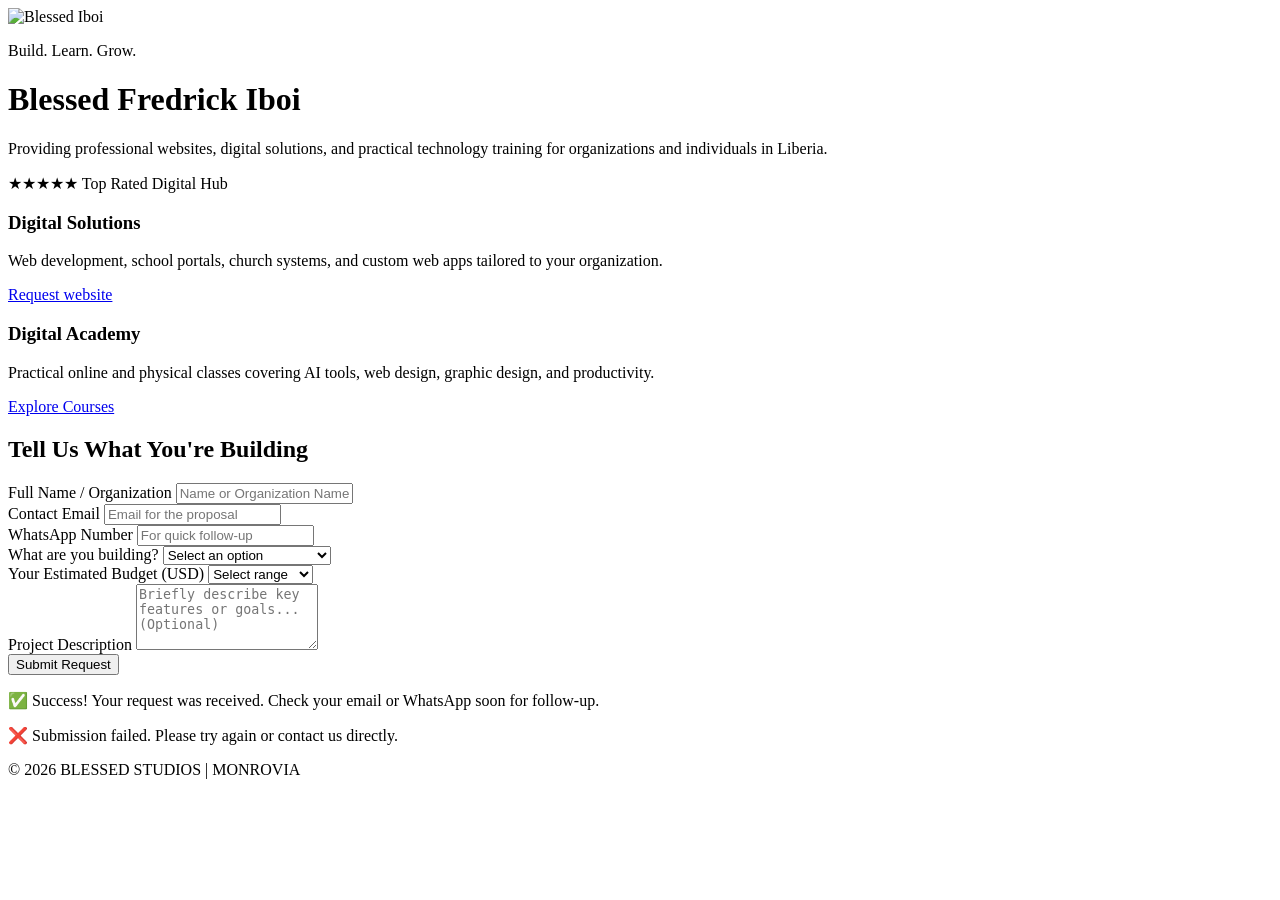
==== index.html @ 2c7cac7b "Create main landing page for Redeemed Tech Hub This HTML file serves as the main landing page for Re" ====
<!DOCTYPE html>
<html lang="en">
<head>
    <meta charset="UTF-8">
    <meta name="viewport" content="width=device-width, initial-scale=1.0">
    <title>Redeemed Tech Hub| Digital Solutions & Academy</title>
    
    <!-- Link to the CSS styling file -->
    <link rel="stylesheet" href="styles.css">
    
    <!-- Include the Supabase JavaScript Library from CDN -->
    <script src="https://cdn.jsdelivr.net/npm/@supabase/supabase-js@2"></script>
</head>
<body>

    <!-- Main Landing Container -->
    <div class="container mobile-container">
        
        <!-- Header/Avatar Section -->
        <header class="hero-section text-center">
            <div class="avatar-ring">
                <!-- Replace with your actual photo URL later -->
                <img src="https://i.ibb.co/3s6ZfXv/output.jpg" alt="Blessed Iboi" class="avatar-img">
            </div>
            <p class="branding-subtitle">Build. Learn. Grow.</p>
            <h1 class="main-title">Blessed Fredrick Iboi</h1>
            <p class="tagline">Providing professional websites, digital solutions, and practical technology training for organizations and individuals in Liberia.</p>
            
            <!-- Trust Rating Box -->
            <div class="rating-box">
                <span class="stars">★★★★★</span>
                <span class="rating-text">Top Rated Digital Hub</span>
            </div>
        </header>

        <!-- Main Services Grid -->
        <section class="services-grid">
            <div class="glass-card service-card">
                <h3>Digital Solutions</h3>
                <p>Web development, school portals, church systems, and custom web apps tailored to your organization.</p>
                <a href="#quote" class="btn btn-gold">Request website</a>
            </div>
            <div class="glass-card service-card">
                <h3>Digital Academy</h3>
                <p>Practical online and physical classes covering AI tools, web design, graphic design, and productivity.</p>
                <a href="#academy" class="btn btn-outline">Explore Courses</a>
            </div>
        </section>

        <!-- Quotation Form Section (The MVP Core) -->
        <section id="quote" class="glass-card quote-section">
            <h2 class="section-title text-center">Tell Us What You're Building</h2>
            
            <form id="projectRequestForm" class="request-form">
                
                <div class="input-group">
                    <label for="client_name">Full Name / Organization</label>
                    <input type="text" id="client_name" name="client_name" placeholder="Name or Organization Name" required>
                </div>
                
                <div class="input-group">
                    <label for="email">Contact Email</label>
                    <input type="email" id="email" name="email" placeholder="Email for the proposal" required>
                </div>
                
                <div class="input-group">
                    <label for="phone">WhatsApp Number</label>
                    <input type="tel" id="phone" name="phone" placeholder="For quick follow-up" required>
                </div>
                
                <div class="input-group">
                    <label for="project_type">What are you building?</label>
                    <select id="project_type" name="project_type" required>
                        <option value="" disabled selected>Select an option</option>
                        <option value="Business Website">Business Website</option>
                        <option value="School Portal">School Portal</option>
                        <option value="Church Portal">Church Portal</option>
                        <option value="NGO Website">NGO Website</option>
                        <option value="Personal Portfolio">Personal Portfolio</option>
                        <option value="E-commerce Website">E-commerce Website</option>
                        <option value="Custom Web App">Custom Web Application</option>
                    </select>
                </div>

                <div class="input-group">
                    <label for="budget_range">Your Estimated Budget (USD)</label>
                    <select id="budget_range" name="budget_range" required>
                        <option value="" disabled selected>Select range</option>
                        <option value="Under $100">Under $100</option>
                        <option value="$100 - $250">$100 - $250</option>
                        <option value="$250 - $500">$250 - $500</option>
                        <option value="$500 - $1,000">$500 - $1,000</option>
                        <option value="$1,000+">$1,000+</option>
                    </select>
                </div>
                
                <div class="input-group">
                    <label for="project_description">Project Description</label>
                    <textarea id="project_description" name="project_description" placeholder="Briefly describe key features or goals... (Optional)" rows="4"></textarea>
                </div>

                <button type="submit" id="submitBtn" class="btn btn-gold btn-full">Submit Request</button>
            </form>
            
            <!-- Hidden Status Messages -->
            <div id="successMessage" class="status-msg success hidden">
                <p>✅ Success! Your request was received. Check your email or WhatsApp soon for follow-up.</p>
            </div>
            <div id="errorMessage" class="status-msg error hidden">
                <p>❌ Submission failed. Please try again or contact us directly.</p>
            </div>
        </section>

    </div> <!-- End main container -->

    <footer class="main-footer text-center">
        <p>&copy; 2026 BLESSED STUDIOS | MONROVIA</p>
    </footer>

    <!-- INTERACTIVE LOGIC (JavaScript) -->
    <script>
        // 1. YOUR CONNECTION: Change these to your actual Supabase credentials!
        const SUPABASE_URL = 'YOUR_SUPABASE_PROJECT_URL_HERE'; // e.g., https://xyz.supabase.co
        const SUPABASE_ANON_KEY = 'YOUR_SUPABASE_ANON_API_KEY_HERE';

        // Initialize connection
        const supabase = window.supabase.createClient(SUPABASE_URL, SUPABASE_ANON_KEY);

        // 2. FORM SUBMISSION LOGIC
        const form = document.getElementById('projectRequestForm');
        const submitBtn = document.getElementById('submitBtn');
        const successMsg = document.getElementById('successMessage');
        const errorMsg = document.getElementById('errorMessage');

        form.addEventListener('submit', async function(event) {
            // Stop page refresh
            event.preventDefault(); 
            
            // Visual feedback
            submitBtn.innerText = "Submitting...";
            submitBtn.disabled = true;
            successMsg.classList.add('hidden');
            errorMsg.classList.add('hidden');

            // Collect form data into a neat object
            const formData = {
                client_name: document.getElementById('client_name').value,
                email: document.getElementById('email').value,
                phone: document.getElementById('phone').value,
                project_type: document.getElementById('project_type').value,
                budget_range: document.getElementById('budget_range').value,
                project_description: document.getElementById('project_description').value,
                status: 'New' // Sets the default status for your pipeline
            };

            // INSERT DIRECTLY INTO SUPABASE TABLE named 'project_requests'
            const { data, error } = await supabase
                .from('project_requests')
                .insert([formData]);

            // Clear feedback state
            submitBtn.innerText = "Submit Request";
            submitBtn.disabled = false;

            if (error) {
                console.error("Supabase submission error:", error);
                errorMsg.classList.remove('hidden'); // Show error box
            } else {
                console.log("Submission success:", data);
                successMsg.classList.remove('hidden'); // Show success box
                form.reset(); // Clear the form fields
            }
        });
    </script>
</body>
                  </html>
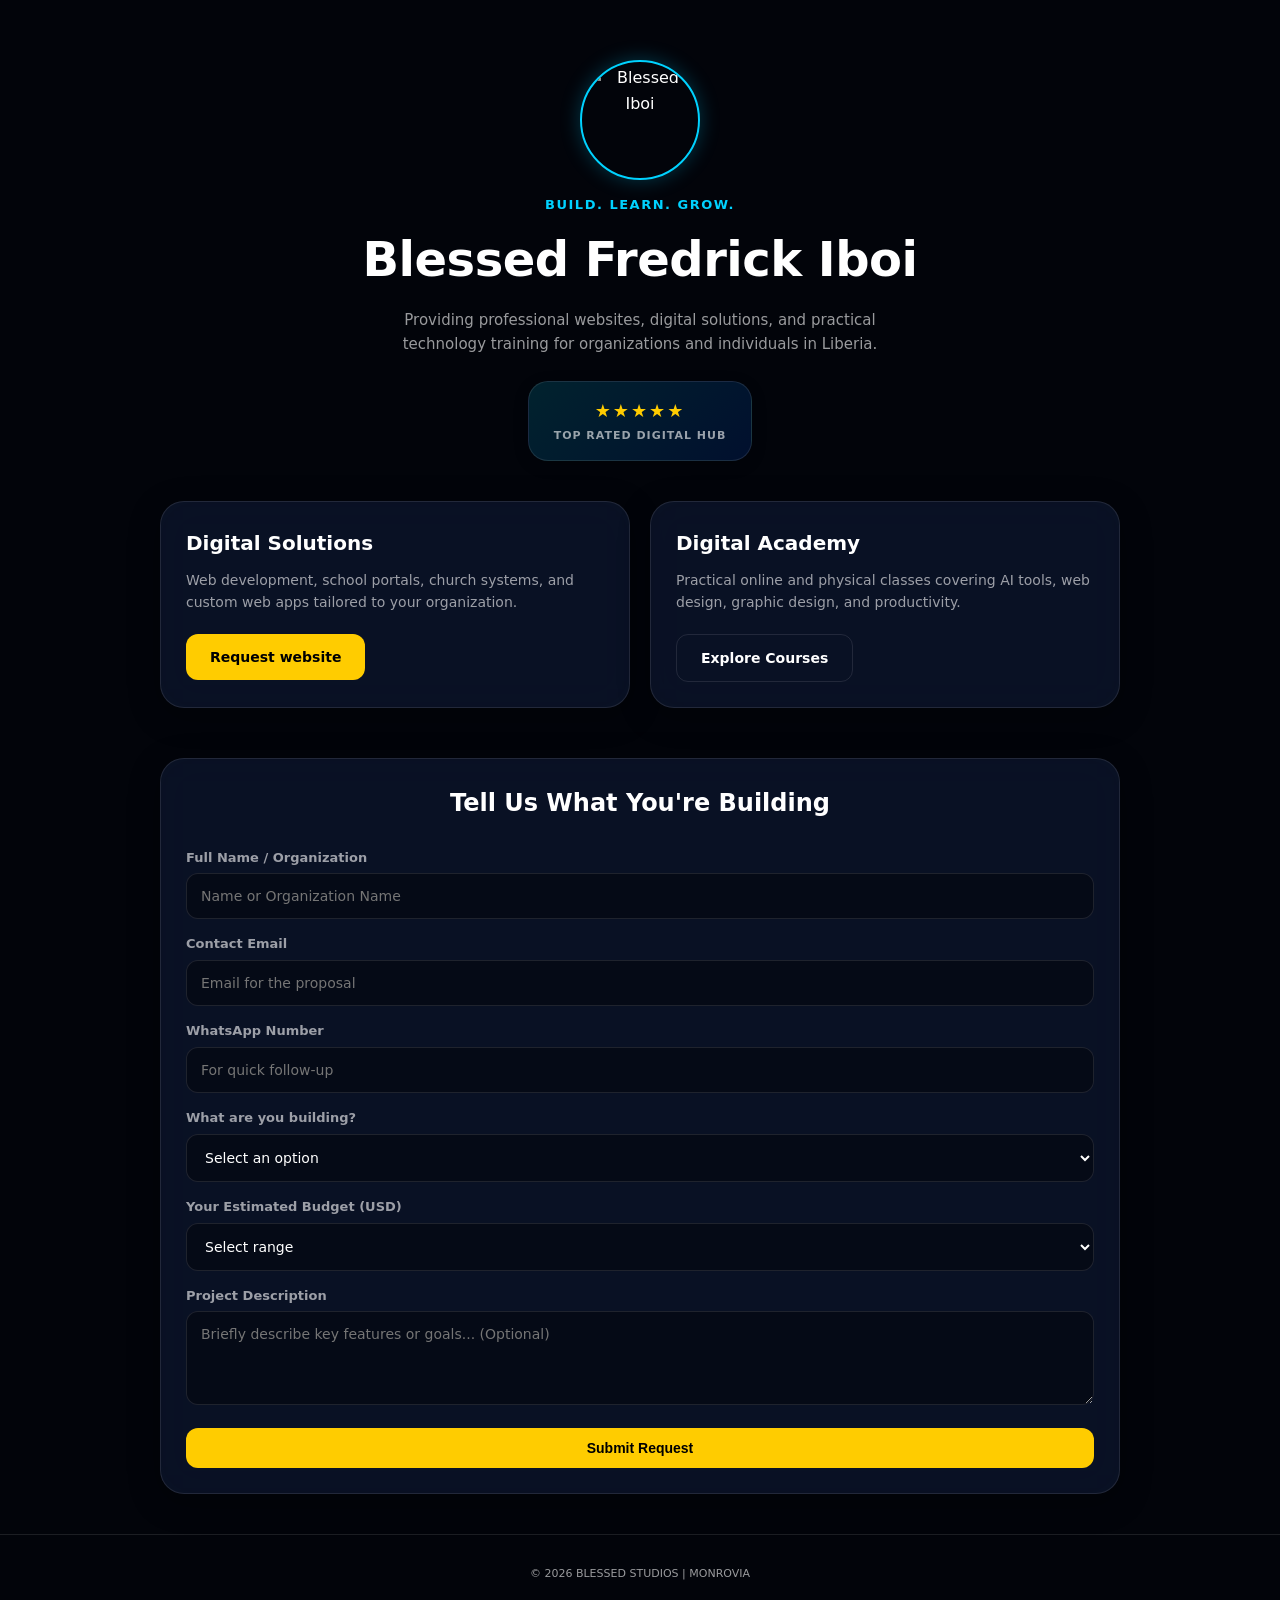
==== commit 4ee9d2cb: "Change Supabase URL and ANON key in index.html Updated Supabase credentials in the JavaScript sectio" ====
--- a/index.html
+++ b/index.html
@@ -120,11 +120,11 @@
     <!-- INTERACTIVE LOGIC (JavaScript) -->
     <script>
         // 1. YOUR CONNECTION: Change these to your actual Supabase credentials!
-        const SUPABASE_URL = 'YOUR_SUPABASE_PROJECT_URL_HERE'; // e.g., https://xyz.supabase.co
-        const SUPABASE_ANON_KEY = 'YOUR_SUPABASE_ANON_API_KEY_HERE';
+        const SUPABASE_URL = 'dfspcyhkrubnblfjsdpr'; // e.g., https://xyz.supabase.co
+        const SUPABASE_ANON_KEY = 'eyJhbGciOiJIUzI1NiIsInR5cCI6IkpXVCJ9.eyJpc3MiOiJzdXBhYmFzZSIsInJlZiI6ImRmc3BjeWhrcnVibmJsZmpzZHByIiwicm9sZSI6ImFub24iLCJpYXQiOjE3ODc2Njg1OTEsImV4cCI6MjEwMzI0NDU5MX0.IdvYVrKdZdmPEseyOuFArPugEU2t78JawO1SZR9RqdU';
 
         // Initialize connection
-        const supabase = window.supabase.createClient(SUPABASE_URL, SUPABASE_ANON_KEY);
+        const supabase = window.supabase.createClient(dfspcyhkrubnblfjsdpr, eyJhbGciOiJIUzI1NiIsInR5cCI6IkpXVCJ9.eyJpc3MiOiJzdXBhYmFzZSIsInJlZiI6ImRmc3BjeWhrcnVibmJsZmpzZHByIiwicm9sZSI6ImFub24iLCJpYXQiOjE3ODc2Njg1OTEsImV4cCI6MjEwMzI0NDU5MX0.IdvYVrKdZdmPEseyOuFArPugEU2t78JawO1SZR9RqdU);
 
         // 2. FORM SUBMISSION LOGIC
         const form = document.getElementById('projectRequestForm');
--- a/styles.css
+++ b/styles.css
@@ -0,0 +1,283 @@
+/* --- Root Variables: Defining your brand colors --- */
+:root {
+    --bg-dark: #02040a; /* Deep Navy Background */
+    --accent-cyan: #00d2ff;
+    --gold-main: #ffcc00;
+    --text-white: #ffffff;
+    --text-muted: rgba(255, 255, 255, 0.6);
+    
+    /* Glassmorphism settings */
+    --glass-bg: rgba(13, 22, 45, 0.75);
+    --glass-border: rgba(255, 255, 255, 0.1);
+    
+    --body-font: 'Inter', -apple-system, system-ui, sans-serif;
+}
+
+/* --- Basic Reset --- */
+* {
+    box-sizing: border-box;
+    margin: 0;
+    padding: 0;
+    -webkit-tap-highlight-color: transparent; /* Cleaner feel on mobile */
+}
+
+html {
+    scroll-behavior: smooth; /* Smooth scrolling to form */
+}
+
+body {
+    background-color: var(--bg-dark);
+    color: var(--text-white);
+    font-family: var(--body-font);
+    line-height: 1.6;
+}
+
+/* --- Global Utility Classes --- */
+.text-center { text-align: center; }
+.hidden { display: none !important; }
+
+/* --- Mobile-First Layout Container --- */
+.container {
+    max-width: 1000px;
+    margin: 0 auto;
+    padding: 20px;
+}
+
+/* Specific optimization for phones */
+@media (max-width: 600px) {
+    .mobile-container {
+        padding: 15px;
+    }
+}
+
+/* --- Glassmorphism Card Style: Professional Rounded look --- */
+.glass-card {
+    background: var(--glass-bg);
+    backdrop-filter: blur(20px) saturate(180%);
+    -webkit-backdrop-filter: blur(20px) saturate(180%);
+    border: 1px solid var(--glass-border);
+    border-radius: 24px;
+    padding: 25px;
+    box-shadow: 0 8px 32px 0 rgba(0, 0, 0, 0.3);
+    margin-bottom: 20px;
+}
+
+/* --- Hero Section & Avatar --- */
+.hero-section {
+    padding: 40px 0;
+    display: flex;
+    flex-direction: column;
+    align-items: center;
+}
+
+.avatar-ring {
+    width: 120px;
+    height: 120px;
+    border-radius: 50%;
+    margin-bottom: 15px;
+    border: 2px solid var(--accent-cyan);
+    padding: 3px;
+    box-shadow: 0 0 20px rgba(0, 210, 255, 0.25);
+    overflow: hidden;
+}
+
+.avatar-img {
+    width: 100%;
+    height: 100%;
+    border-radius: 50%;
+    object-fit: cover;
+}
+
+.branding-subtitle {
+    color: var(--accent-cyan);
+    font-weight: 700;
+    text-transform: uppercase;
+    letter-spacing: 1.5px;
+    font-size: 13px;
+    margin-bottom: 5px;
+}
+
+.main-title {
+    font-size: 32px;
+    font-weight: 800;
+    letter-spacing: -0.5px;
+    margin-bottom: 10px;
+}
+
+@media (min-width: 768px) {
+    .main-title { font-size: 48px; }
+}
+
+.tagline {
+    max-width: 500px;
+    color: var(--text-muted);
+    font-size: 15px;
+    margin-bottom: 25px;
+}
+
+/* --- Rating Box Style: Professional, not cheesy --- */
+.rating-box {
+    background: linear-gradient(135deg, rgba(0, 210, 255, 0.15), rgba(0, 85, 255, 0.15));
+    border: 1px solid var(--glass-border);
+    border-radius: 20px;
+    padding: 15px 25px;
+    display: inline-flex;
+    flex-direction: column;
+    align-items: center;
+    box-shadow: 0 4px 15px rgba(0, 0, 0, 0.2);
+}
+
+.stars {
+    color: var(--gold-main);
+    font-size: 18px;
+    margin-bottom: 2px;
+    letter-spacing: 2px;
+}
+
+.rating-text {
+    font-size: 11px;
+    color: var(--text-muted);
+    text-transform: uppercase;
+    font-weight: 600;
+    letter-spacing: 1px;
+}
+
+/* --- Services Grid: Stacked on mobile, Grid on desktop --- */
+.services-grid {
+    display: flex;
+    flex-direction: column;
+    gap: 20px;
+    margin-bottom: 30px;
+}
+
+@media (min-width: 768px) {
+    .services-grid {
+        display: grid;
+        grid-template-columns: 1fr 1fr;
+    }
+}
+
+.service-card h3 {
+    font-size: 20px;
+    font-weight: 700;
+    margin-bottom: 10px;
+}
+
+.service-card p {
+    font-size: 14px;
+    color: var(--text-muted);
+    margin-bottom: 20px;
+}
+
+/* --- Button Styling: Custom professional classes --- */
+.btn {
+    display: inline-flex;
+    align-items: center;
+    justify-content: center;
+    padding: 12px 24px;
+    border-radius: 12px;
+    text-decoration: none;
+    font-weight: 700;
+    font-size: 14px;
+    transition: 0.3s ease;
+    cursor: pointer;
+    border: none;
+}
+
+.btn-full {
+    width: 100%;
+}
+
+.btn-gold {
+    background: var(--gold-main);
+    color: #000;
+}
+
+.btn-gold:hover {
+    background-color: #e6b800;
+}
+
+.btn-outline {
+    background: transparent;
+    border: 1px solid var(--glass-border);
+    color: var(--text-white);
+}
+
+.btn-outline:hover {
+    background: rgba(255, 255, 255, 0.05);
+    border-color: rgba(255, 255, 255, 0.3);
+}
+
+/* --- Request Form Styling --- */
+.request-form {
+    margin-top: 25px;
+}
+
+.input-group {
+    margin-bottom: 15px;
+}
+
+.input-group label {
+    display: block;
+    font-size: 13px;
+    color: var(--text-muted);
+    margin-bottom: 5px;
+    font-weight: 600;
+}
+
+.input-group input, 
+.input-group select, 
+.input-group textarea {
+    width: 100%;
+    padding: 14px;
+    background: rgba(2, 4, 10, 0.5); /* Deepest dark for inputs */
+    border: 1px solid var(--glass-border);
+    border-radius: 12px;
+    color: var(--text-white);
+    font-family: var(--body-font);
+    font-size: 14px;
+    transition: 0.2s;
+}
+
+.input-group input:focus, 
+.input-group select:focus, 
+.input-group textarea:focus {
+    outline: none;
+    border-color: var(--accent-cyan);
+}
+
+/* Dropdown specific optimization */
+.input-group select option {
+    background-color: var(--bg-dark);
+}
+
+/* --- Form Status Feedback --- */
+.status-msg {
+    margin-top: 20px;
+    padding: 15px;
+    border-radius: 12px;
+    text-align: center;
+    font-size: 14px;
+    font-weight: 600;
+}
+
+.status-msg.success {
+    background-color: rgba(0, 210, 255, 0.1);
+    color: var(--accent-cyan);
+    border: 1px solid rgba(0, 210, 255, 0.3);
+}
+
+.status-msg.error {
+    background-color: rgba(255, 50, 50, 0.1);
+    color: #ffcccc;
+    border: 1px solid rgba(255, 50, 50, 0.3);
+}
+
+/* --- Footer --- */
+.main-footer {
+    padding: 30px;
+    font-size: 11px;
+    color: var(--text-muted);
+    border-top: 1px solid var(--glass-border);
+    background-color: rgba(2, 4, 10, 0.5);
+}
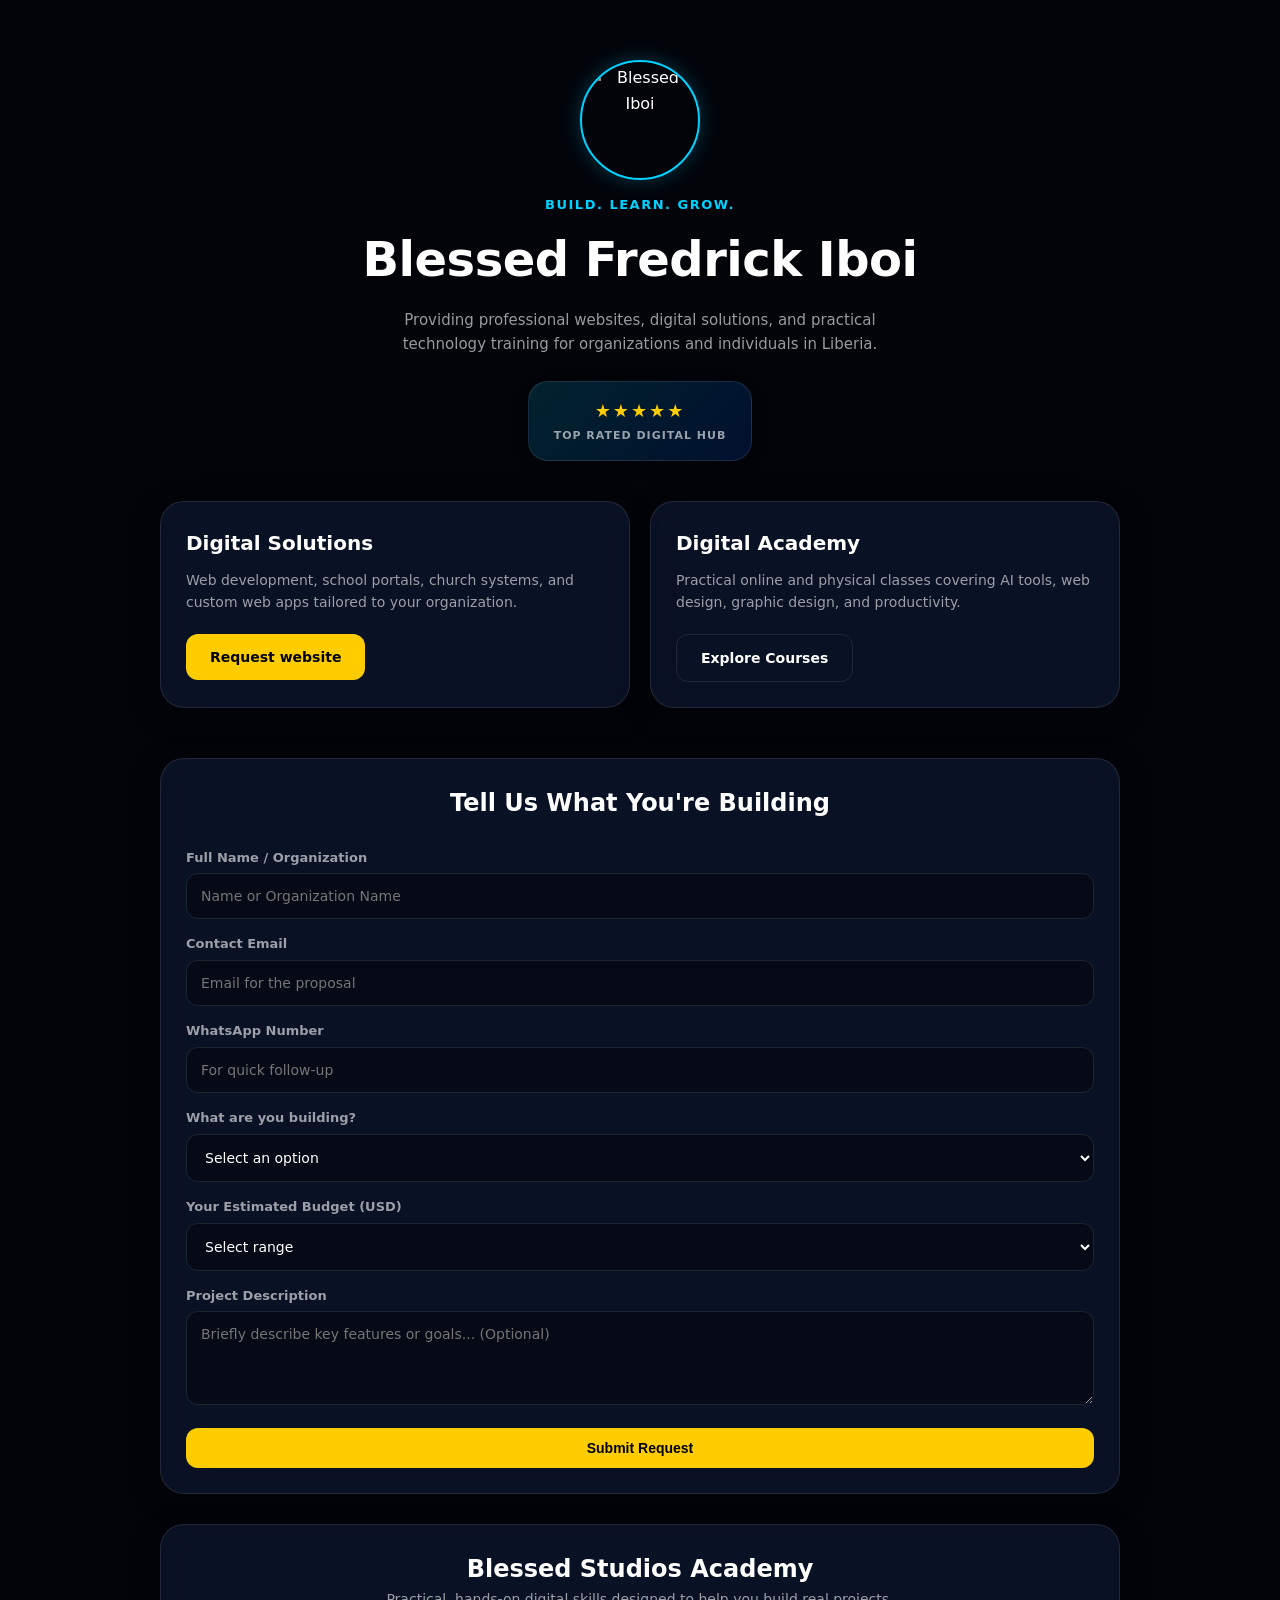
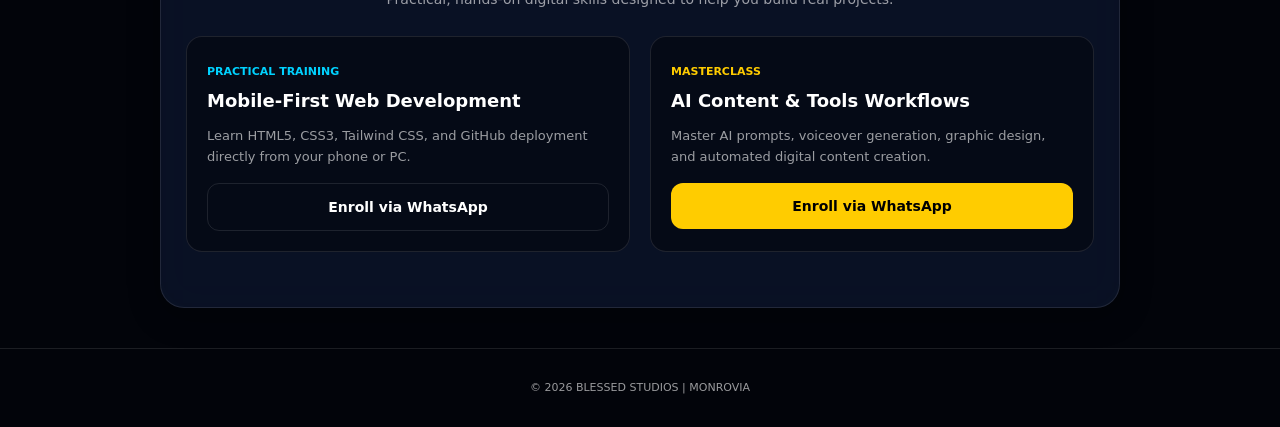
==== commit a2c29648: "Add Digital Academy Courses section to index.html Added a new section for Digital Academy Courses wi" ====
--- a/index.html
+++ b/index.html
@@ -111,6 +111,36 @@
             </div>
         </section>
 
+        <!-- Digital Academy Courses Section -->
+        <section id="academy" class="glass-card" style="margin-top: 30px;">
+            <h2 class="section-title text-center">Blessed Studios Academy</h2>
+            <p class="text-center" style="color: var(--text-muted); margin-bottom: 25px; font-size: 14px;">
+                Practical, hands-on digital skills designed to help you build real projects.
+            </p>
+
+            <div class="services-grid">
+                <!-- Course 1 -->
+                <div style="background: rgba(2, 4, 10, 0.5); border: 1px solid var(--glass-border); border-radius: 16px; padding: 20px;">
+                    <span style="font-size: 11px; color: var(--accent-cyan); font-weight: bold; text-transform: uppercase;">Practical Training</span>
+                    <h4 style="font-size: 18px; font-weight: 700; margin: 5px 0 10px 0;">Mobile-First Web Development</h4>
+                    <p style="font-size: 13px; color: var(--text-muted); margin-bottom: 15px;">
+                        Learn HTML5, CSS3, Tailwind CSS, and GitHub deployment directly from your phone or PC.
+                    </p>
+                    <a href="https://wa.me/231-777-002-416?text=I%20want%20to%20enroll%20in%20Web%20Development" target="_blank" class="btn btn-outline btn-full">Enroll via WhatsApp</a>
+                </div>
+
+                <!-- Course 2 -->
+                <div style="background: rgba(2, 4, 10, 0.5); border: 1px solid var(--glass-border); border-radius: 16px; padding: 20px;">
+                    <span style="font-size: 11px; color: var(--gold-main); font-weight: bold; text-transform: uppercase;">Masterclass</span>
+                    <h4 style="font-size: 18px; font-weight: 700; margin: 5px 0 10px 0;">AI Content & Tools Workflows</h4>
+                    <p style="font-size: 13px; color: var(--text-muted); margin-bottom: 15px;">
+                        Master AI prompts, voiceover generation, graphic design, and automated digital content creation.
+                    </p>
+                    <a href="https://wa.me/231XXXXXXXXX?text=I%20want%20to%20enroll%20in%20AI%20Workflows" target="_blank" class="btn btn-gold btn-full">Enroll via WhatsApp</a>
+                </div>
+            </div>
+        </section>
+
     </div> <!-- End main container -->
 
     <footer class="main-footer text-center">
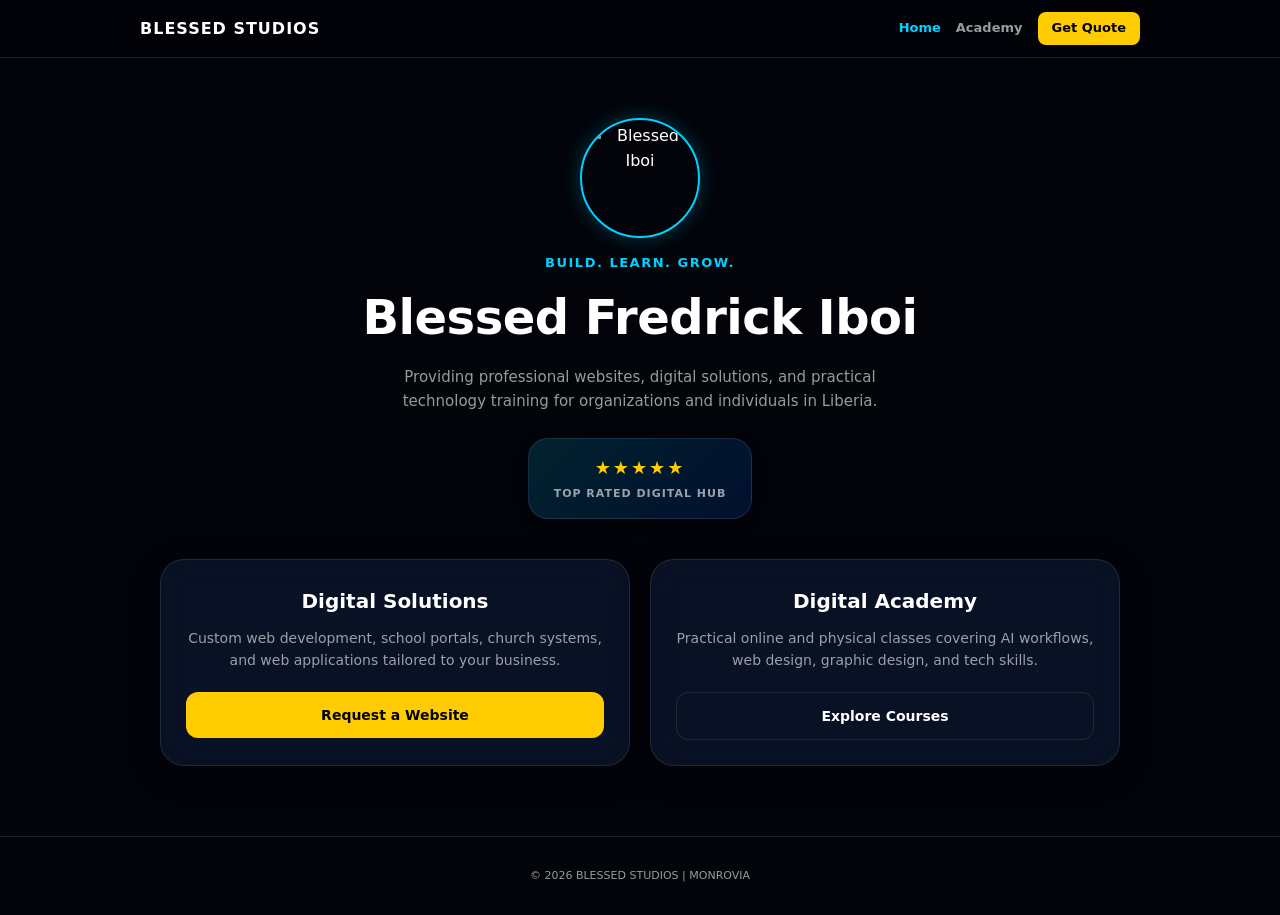
==== commit b74d85fc: "Revise index.html for branding and layout changes Updated title and navigation structure, modified s" ====
--- a/index.html
+++ b/index.html
@@ -3,204 +3,53 @@
 <head>
     <meta charset="UTF-8">
     <meta name="viewport" content="width=device-width, initial-scale=1.0">
-    <title>Redeemed Tech Hub| Digital Solutions & Academy</title>
-    
-    <!-- Link to the CSS styling file -->
+    <title>Blessed Studios | Digital Solutions</title>
     <link rel="stylesheet" href="styles.css">
-    
-    <!-- Include the Supabase JavaScript Library from CDN -->
-    <script src="https://cdn.jsdelivr.net/npm/@supabase/supabase-js@2"></script>
 </head>
 <body>
 
-    <!-- Main Landing Container -->
+    <nav class="navbar">
+        <div class="nav-container">
+            <a href="index.html" class="nav-logo">BLESSED STUDIOS</a>
+            <div class="nav-links">
+                <a href="index.html" class="active">Home</a>
+                <a href="academy.html">Academy</a>
+                <a href="quote.html" class="nav-btn-sm">Get Quote</a>
+            </div>
+        </div>
+    </nav>
+
     <div class="container mobile-container">
-        
-        <!-- Header/Avatar Section -->
         <header class="hero-section text-center">
             <div class="avatar-ring">
-                <!-- Replace with your actual photo URL later -->
                 <img src="https://i.ibb.co/3s6ZfXv/output.jpg" alt="Blessed Iboi" class="avatar-img">
             </div>
             <p class="branding-subtitle">Build. Learn. Grow.</p>
             <h1 class="main-title">Blessed Fredrick Iboi</h1>
             <p class="tagline">Providing professional websites, digital solutions, and practical technology training for organizations and individuals in Liberia.</p>
             
-            <!-- Trust Rating Box -->
             <div class="rating-box">
                 <span class="stars">★★★★★</span>
                 <span class="rating-text">Top Rated Digital Hub</span>
             </div>
         </header>
 
-        <!-- Main Services Grid -->
         <section class="services-grid">
-            <div class="glass-card service-card">
+            <div class="glass-card service-card text-center">
                 <h3>Digital Solutions</h3>
-                <p>Web development, school portals, church systems, and custom web apps tailored to your organization.</p>
-                <a href="#quote" class="btn btn-gold">Request website</a>
+                <p>Custom web development, school portals, church systems, and web applications tailored to your business.</p>
+                <a href="quote.html" class="btn btn-gold btn-full">Request a Website</a>
             </div>
-            <div class="glass-card service-card">
+            <div class="glass-card service-card text-center">
                 <h3>Digital Academy</h3>
-                <p>Practical online and physical classes covering AI tools, web design, graphic design, and productivity.</p>
-                <a href="#academy" class="btn btn-outline">Explore Courses</a>
+                <p>Practical online and physical classes covering AI workflows, web design, graphic design, and tech skills.</p>
+                <a href="academy.html" class="btn btn-outline btn-full">Explore Courses</a>
             </div>
         </section>
-
-        <!-- Quotation Form Section (The MVP Core) -->
-        <section id="quote" class="glass-card quote-section">
-            <h2 class="section-title text-center">Tell Us What You're Building</h2>
-            
-            <form id="projectRequestForm" class="request-form">
-                
-                <div class="input-group">
-                    <label for="client_name">Full Name / Organization</label>
-                    <input type="text" id="client_name" name="client_name" placeholder="Name or Organization Name" required>
-                </div>
-                
-                <div class="input-group">
-                    <label for="email">Contact Email</label>
-                    <input type="email" id="email" name="email" placeholder="Email for the proposal" required>
-                </div>
-                
-                <div class="input-group">
-                    <label for="phone">WhatsApp Number</label>
-                    <input type="tel" id="phone" name="phone" placeholder="For quick follow-up" required>
-                </div>
-                
-                <div class="input-group">
-                    <label for="project_type">What are you building?</label>
-                    <select id="project_type" name="project_type" required>
-                        <option value="" disabled selected>Select an option</option>
-                        <option value="Business Website">Business Website</option>
-                        <option value="School Portal">School Portal</option>
-                        <option value="Church Portal">Church Portal</option>
-                        <option value="NGO Website">NGO Website</option>
-                        <option value="Personal Portfolio">Personal Portfolio</option>
-                        <option value="E-commerce Website">E-commerce Website</option>
-                        <option value="Custom Web App">Custom Web Application</option>
-                    </select>
-                </div>
-
-                <div class="input-group">
-                    <label for="budget_range">Your Estimated Budget (USD)</label>
-                    <select id="budget_range" name="budget_range" required>
-                        <option value="" disabled selected>Select range</option>
-                        <option value="Under $100">Under $100</option>
-                        <option value="$100 - $250">$100 - $250</option>
-                        <option value="$250 - $500">$250 - $500</option>
-                        <option value="$500 - $1,000">$500 - $1,000</option>
-                        <option value="$1,000+">$1,000+</option>
-                    </select>
-                </div>
-                
-                <div class="input-group">
-                    <label for="project_description">Project Description</label>
-                    <textarea id="project_description" name="project_description" placeholder="Briefly describe key features or goals... (Optional)" rows="4"></textarea>
-                </div>
-
-                <button type="submit" id="submitBtn" class="btn btn-gold btn-full">Submit Request</button>
-            </form>
-            
-            <!-- Hidden Status Messages -->
-            <div id="successMessage" class="status-msg success hidden">
-                <p>✅ Success! Your request was received. Check your email or WhatsApp soon for follow-up.</p>
-            </div>
-            <div id="errorMessage" class="status-msg error hidden">
-                <p>❌ Submission failed. Please try again or contact us directly.</p>
-            </div>
-        </section>
-
-        <!-- Digital Academy Courses Section -->
-        <section id="academy" class="glass-card" style="margin-top: 30px;">
-            <h2 class="section-title text-center">Blessed Studios Academy</h2>
-            <p class="text-center" style="color: var(--text-muted); margin-bottom: 25px; font-size: 14px;">
-                Practical, hands-on digital skills designed to help you build real projects.
-            </p>
-
-            <div class="services-grid">
-                <!-- Course 1 -->
-                <div style="background: rgba(2, 4, 10, 0.5); border: 1px solid var(--glass-border); border-radius: 16px; padding: 20px;">
-                    <span style="font-size: 11px; color: var(--accent-cyan); font-weight: bold; text-transform: uppercase;">Practical Training</span>
-                    <h4 style="font-size: 18px; font-weight: 700; margin: 5px 0 10px 0;">Mobile-First Web Development</h4>
-                    <p style="font-size: 13px; color: var(--text-muted); margin-bottom: 15px;">
-                        Learn HTML5, CSS3, Tailwind CSS, and GitHub deployment directly from your phone or PC.
-                    </p>
-                    <a href="https://wa.me/231-777-002-416?text=I%20want%20to%20enroll%20in%20Web%20Development" target="_blank" class="btn btn-outline btn-full">Enroll via WhatsApp</a>
-                </div>
-
-                <!-- Course 2 -->
-                <div style="background: rgba(2, 4, 10, 0.5); border: 1px solid var(--glass-border); border-radius: 16px; padding: 20px;">
-                    <span style="font-size: 11px; color: var(--gold-main); font-weight: bold; text-transform: uppercase;">Masterclass</span>
-                    <h4 style="font-size: 18px; font-weight: 700; margin: 5px 0 10px 0;">AI Content & Tools Workflows</h4>
-                    <p style="font-size: 13px; color: var(--text-muted); margin-bottom: 15px;">
-                        Master AI prompts, voiceover generation, graphic design, and automated digital content creation.
-                    </p>
-                    <a href="https://wa.me/231XXXXXXXXX?text=I%20want%20to%20enroll%20in%20AI%20Workflows" target="_blank" class="btn btn-gold btn-full">Enroll via WhatsApp</a>
-                </div>
-            </div>
-        </section>
-
-    </div> <!-- End main container -->
+    </div>
 
     <footer class="main-footer text-center">
         <p>&copy; 2026 BLESSED STUDIOS | MONROVIA</p>
     </footer>
-
-    <!-- INTERACTIVE LOGIC (JavaScript) -->
-    <script>
-        // 1. YOUR CONNECTION: Change these to your actual Supabase credentials!
-        const SUPABASE_URL = 'dfspcyhkrubnblfjsdpr'; // e.g., https://xyz.supabase.co
-        const SUPABASE_ANON_KEY = 'eyJhbGciOiJIUzI1NiIsInR5cCI6IkpXVCJ9.eyJpc3MiOiJzdXBhYmFzZSIsInJlZiI6ImRmc3BjeWhrcnVibmJsZmpzZHByIiwicm9sZSI6ImFub24iLCJpYXQiOjE3ODc2Njg1OTEsImV4cCI6MjEwMzI0NDU5MX0.IdvYVrKdZdmPEseyOuFArPugEU2t78JawO1SZR9RqdU';
-
-        // Initialize connection
-        const supabase = window.supabase.createClient(dfspcyhkrubnblfjsdpr, eyJhbGciOiJIUzI1NiIsInR5cCI6IkpXVCJ9.eyJpc3MiOiJzdXBhYmFzZSIsInJlZiI6ImRmc3BjeWhrcnVibmJsZmpzZHByIiwicm9sZSI6ImFub24iLCJpYXQiOjE3ODc2Njg1OTEsImV4cCI6MjEwMzI0NDU5MX0.IdvYVrKdZdmPEseyOuFArPugEU2t78JawO1SZR9RqdU);
-
-        // 2. FORM SUBMISSION LOGIC
-        const form = document.getElementById('projectRequestForm');
-        const submitBtn = document.getElementById('submitBtn');
-        const successMsg = document.getElementById('successMessage');
-        const errorMsg = document.getElementById('errorMessage');
-
-        form.addEventListener('submit', async function(event) {
-            // Stop page refresh
-            event.preventDefault(); 
-            
-            // Visual feedback
-            submitBtn.innerText = "Submitting...";
-            submitBtn.disabled = true;
-            successMsg.classList.add('hidden');
-            errorMsg.classList.add('hidden');
-
-            // Collect form data into a neat object
-            const formData = {
-                client_name: document.getElementById('client_name').value,
-                email: document.getElementById('email').value,
-                phone: document.getElementById('phone').value,
-                project_type: document.getElementById('project_type').value,
-                budget_range: document.getElementById('budget_range').value,
-                project_description: document.getElementById('project_description').value,
-                status: 'New' // Sets the default status for your pipeline
-            };
-
-            // INSERT DIRECTLY INTO SUPABASE TABLE named 'project_requests'
-            const { data, error } = await supabase
-                .from('project_requests')
-                .insert([formData]);
-
-            // Clear feedback state
-            submitBtn.innerText = "Submit Request";
-            submitBtn.disabled = false;
-
-            if (error) {
-                console.error("Supabase submission error:", error);
-                errorMsg.classList.remove('hidden'); // Show error box
-            } else {
-                console.log("Submission success:", data);
-                successMsg.classList.remove('hidden'); // Show success box
-                form.reset(); // Clear the form fields
-            }
-        });
-    </script>
 </body>
-                  </html>
+</html>
--- a/styles.css
+++ b/styles.css
@@ -1,3 +1,57 @@
+/* --- Glass Navbar --- */
+.navbar {
+    position: sticky;
+    top: 0;
+    z-index: 100;
+    background: rgba(2, 4, 10, 0.85);
+    backdrop-filter: blur(15px);
+    -webkit-backdrop-filter: blur(15px);
+    border-bottom: 1px solid var(--glass-border);
+    padding: 12px 20px;
+}
+
+.nav-container {
+    max-width: 1000px;
+    margin: 0 auto;
+    display: flex;
+    justify-content: space-between;
+    align-items: center;
+}
+
+.nav-logo {
+    font-weight: 800;
+    font-size: 16px;
+    color: var(--text-white);
+    text-decoration: none;
+    letter-spacing: 1px;
+}
+
+.nav-links {
+    display: flex;
+    gap: 15px;
+    align-items: center;
+}
+
+.nav-links a {
+    color: var(--text-muted);
+    text-decoration: none;
+    font-size: 13px;
+    font-weight: 600;
+    transition: 0.2s;
+}
+
+.nav-links a:hover, .nav-links a.active {
+    color: var(--accent-cyan);
+}
+
+.nav-btn-sm {
+    background: var(--gold-main);
+    color: #000 !important;
+    padding: 6px 14px;
+    border-radius: 8px;
+    font-weight: 700 !important;
+}
+
 /* --- Root Variables: Defining your brand colors --- */
 :root {
     --bg-dark: #02040a; /* Deep Navy Background */
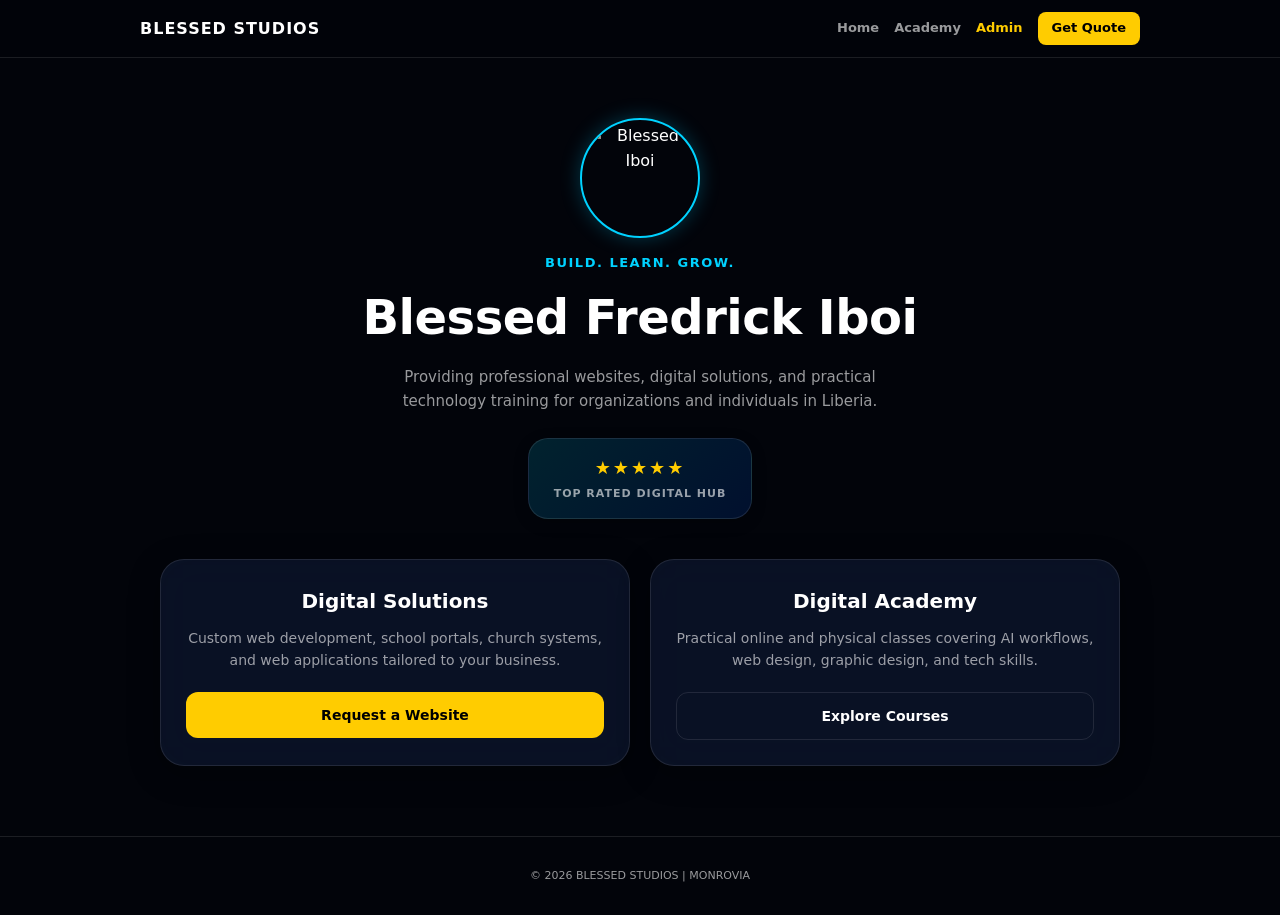
==== commit 06e3986a: "Update navigation links in index.html" ====
--- a/index.html
+++ b/index.html
@@ -12,13 +12,14 @@
         <div class="nav-container">
             <a href="index.html" class="nav-logo">BLESSED STUDIOS</a>
             <div class="nav-links">
-                <a href="index.html" class="active">Home</a>
+                <a href="index.html">Home</a>
                 <a href="academy.html">Academy</a>
+                <a href="dashboard.html" style="color: var(--gold-main); font-weight: 700;">Admin</a>
                 <a href="quote.html" class="nav-btn-sm">Get Quote</a>
             </div>
         </div>
     </nav>
-
+    
     <div class="container mobile-container">
         <header class="hero-section text-center">
             <div class="avatar-ring">
